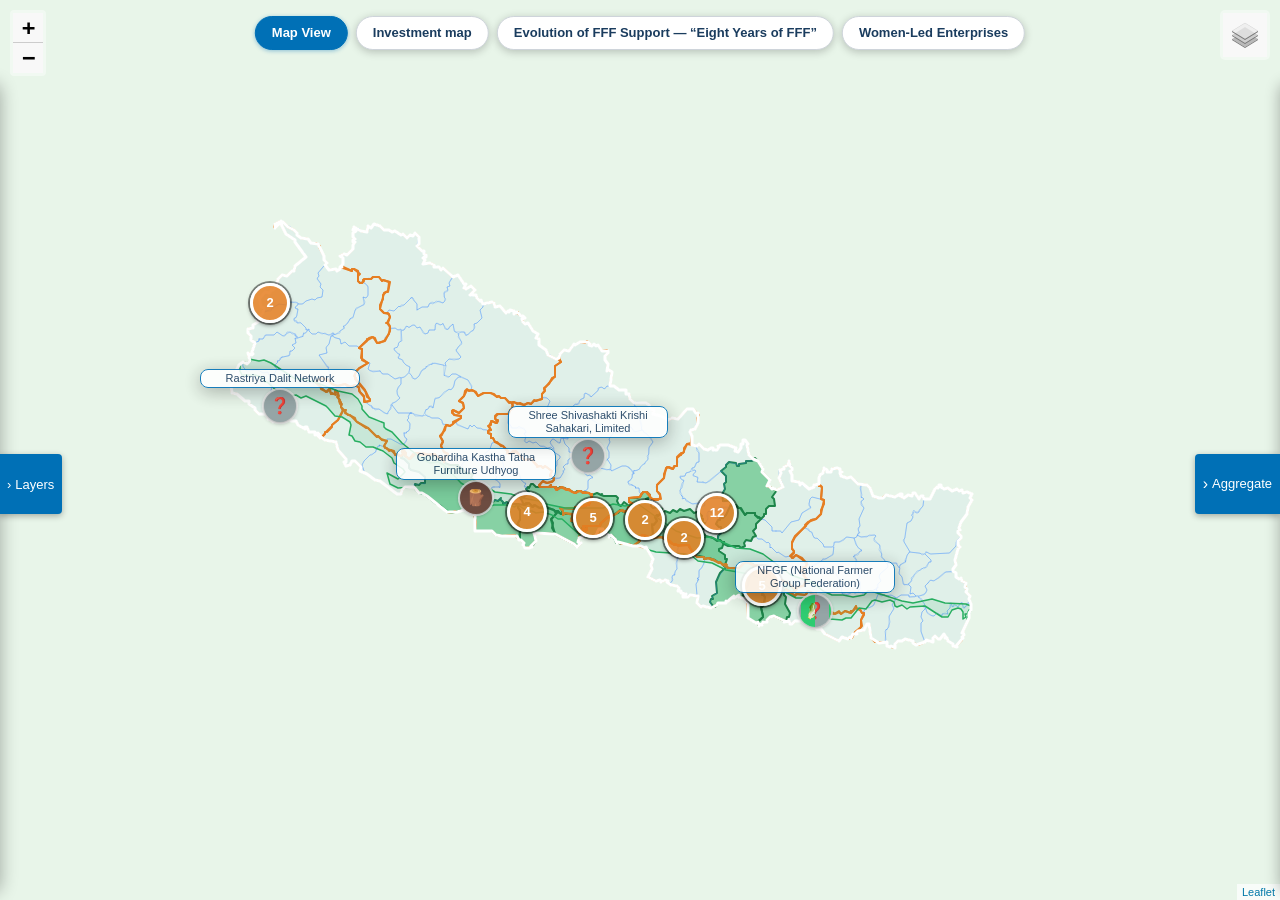
==== index.html @ 5c86fc26 "Sankey: 13px node labels, and the flow names its scoped boundary Node labels were 10px, which is sma" ====
<!doctype html>
<html lang="en">

<head>
    <meta charset="utf-8">
    <meta http-equiv="X-UA-Compatible" content="IE=edge">
    <meta name="viewport" content="initial-scale=1,user-scalable=no,maximum-scale=1,width=device-width">
    <meta name="mobile-web-app-capable" content="yes">
    <meta name="apple-mobile-web-app-capable" content="yes">
    <link rel="stylesheet" href="css/leaflet.css">
    <link rel="stylesheet" href="css/qgis2web.css">
    <link rel="stylesheet" href="css/fontawesome-all.min.css">
    <link rel="stylesheet" href="css/MarkerCluster.css">
    <!-- Custom fonts for this template-->
    <link href="css/all.min.css" rel="stylesheet" type="text/css">

    <!-- Page level plugin CSS-->

    <!-- Custom styles for this template-->
    <link href="css/sb-admin.css" rel="stylesheet">

    <!-- Preconnect to CDN for faster resource loading -->
    <link rel="preconnect" href="https://tile.openstreetmap.org">
    <link rel="preconnect" href="https://server.arcgisonline.com">

    <!-- Critical scripts loaded synchronously -->
    <script src="js/jquery.min.js"></script>
    <script src="js/leaflet.js"></script>
    <script src="js/leaflet.markercluster.js"></script>
    
    <!-- Non-critical scripts deferred for faster initial render -->
    <script defer src="js/bootstrap.bundle.min.js"></script>
        <script defer src="js/leaflet-hash.js"></script>
    <!-- ponytail: dropped 9 plugins nothing references (search/timeline-slider/labelgun+rbush/
         Autolinker/labels.js/pattern/rotatedMarker/qgis2web_expressions + their CSS).
         Re-add from the qgis2web export if a future feature needs one. -->
    <script defer src="js/vendor/chart.umd.js"></script>
    <script defer src="js/vendor/d3.v7.min.js"></script>
    <script defer src="js/vendor/d3-sankey.min.js"></script>
    
    <!-- ponytail: the cdn.polyfill.io script was removed - the domain was sold in 2024 and served a
         malicious payload; Promise is native in every browser this map targets. -->
    <!-- Page styles split out to css/map.css (kept in this position, after the vendored CSS,
         so the cascade order is unchanged). Re-apply after any qgis2web re-export. -->
    <link rel="stylesheet" href="css/map.css">
    <title>FAO Grantees Map</title>
</head>

<body>

    <!-- Top mode switch: Map View vs Evolution of FFF Support -->
    <nav class="map-mode-tabs" id="mapModeTabs" aria-label="Map mode">
        <button class="mm-tab active" data-mode="overview" type="button">Map View</button>
        <button class="mm-tab" data-mode="investment" type="button">Investment map</button>
        <button class="mm-tab" data-mode="evolution" type="button">Evolution of FFF Support — “Eight Years of FFF”</button>
        <button class="mm-tab" data-mode="women" type="button">Women-Led Enterprises</button>
    </nav>

    <!-- Full-screen map -->
    <div id="map"></div>

    <!-- Commodity legend — floating overlay, fitted to contents, moves with panels -->
    <div id="commodityLegend" class="commodity-legend" aria-label="Commodity legend"></div>

    <!-- Evolution timeline overlay (bottom centre) — visible only in evolution mode -->
    <div id="evolutionOverlay" aria-label="Time series range">
        <div class="ts-title">Evolution of FFF Support — “Eight Years of FFF”</div>
        <p class="ts-subtitle">A time-series map showing FFF expansion — drag the two markers to select a range</p>
        <div class="ts-range-wrap" id="tsRangeWrap">
            <div class="ts-track" id="tsTrack">
                <div class="ts-fill" id="tsFill"></div>
                <div class="ts-thumb from" id="tsThumbFrom" role="slider" aria-label="From year" tabindex="0"><span class="ts-tip" id="tsTipFrom">2019–20</span></div>
                <div class="ts-thumb to" id="tsThumbTo" role="slider" aria-label="To year" tabindex="0"><span class="ts-tip" id="tsTipTo">2025–26</span></div>
            </div>
            <div class="ts-ticks" id="tsTicks"></div>
            <div class="ts-range-labels">
                <span>From: <strong id="tsFromLabel">2019–20</strong></span>
                <span>To: <strong class="to" id="tsToLabel">2025–26</strong></span>
            </div>
        </div>
        <div class="ts-controls">
            <button class="ts-btn primary" id="tsPlayBtn" type="button">▶ Play</button>
            <button class="ts-btn" id="tsResetBtn" type="button">Reset</button>
        </div>
    </div>

    <!-- Left Panel (Layers: boundary toggles + the filter pills; the old grantee DataTable is gone) -->
    <div id="leftPanel" class="map-panel left-panel collapsed">
        <button class="panel-toggle-btn" id="leftPanelToggle" onclick="togglePanel('leftPanel')" title="Toggle Layers">
            <span id="leftPanelArrow">›</span> <span class="gf-label">Layers</span>
        </button>
        <div class="panel-content">
            <div class="panel-header">Layers</div>
            <div id="granteeFilterBar" class="grantee-filter"></div>
        </div>
    </div>

    <!-- Right Panel (Details) — now at the BOTTOM; holds #aggregate (info panel) -->
    <div id="bottomPanel" class="map-panel bottom-panel">
        <div id="bottomResize" title="Drag to resize the map / details split"></div>
        <button class="panel-toggle-btn" id="bottomPanelToggle" onclick="togglePanel('bottomPanel')" title="Toggle Details">
            <span id="bottomPanelArrow">⌄</span> <span class="gf-label">Details</span>
        </button>
        <div class="sankey-scope-bar">Showing <span id="sankeyScopeLabel">All Nepal</span></div>
        <div class="panel-content">
            <div class="panel-header">Investment Map</div>
            <div id="aggregate">
                <p class="text-muted mb-0">Click a boundary (country / province / district) to see an overview.</p>
            </div>
            <!-- ponytail: the sankey lives here, not in the right panel - the bottom strip is wide (620px+
                 instead of 310px) and stays visible in evolution mode, where the flow is still meaningful. -->
            <!-- Interactive flow columns: FFF is the fixed root, each dropdown picks the next stage (— = stop).
                 The first three default to the old fixed chain Province -> District -> Palika. -->
            <div id="sankeyCols" class="sankey-cols">
                <span class="sankey-cols-label">Flow columns</span>
                <select class="sankey-col" data-col="1" title="Column 1"><option value="">—</option><option selected>Grant type</option><option>Commodity</option><option>Women-led</option><option>Year</option><option>Province</option><option>District</option><option>Palika</option><option>Organization</option></select>
                <select class="sankey-col" data-col="2" title="Column 2"><option value="">—</option><option selected>Year</option><option>Grant type</option><option>Commodity</option><option>Women-led</option><option>Province</option><option>District</option><option>Palika</option><option>Organization</option></select>
                <select class="sankey-col" data-col="3" title="Column 3"><option value="">—</option><option selected>Commodity</option><option>Grant type</option><option>Women-led</option><option>Year</option><option>Province</option><option>District</option><option>Palika</option><option>Organization</option></select>
                <select class="sankey-col" data-col="4" title="Column 4"><option value="">—</option><option>Grant type</option><option>Commodity</option><option>Women-led</option><option>Year</option><option>Province</option><option>District</option><option>Palika</option><option>Organization</option></select>
                <select class="sankey-col" data-col="5" title="Column 5"><option value="">—</option><option>Grant type</option><option>Commodity</option><option>Women-led</option><option>Year</option><option>Province</option><option>District</option><option>Palika</option><option>Organization</option></select>
                <select class="sankey-col" data-col="6" title="Column 6"><option value="">—</option><option>Grant type</option><option>Commodity</option><option>Women-led</option><option>Year</option><option>Province</option><option>District</option><option>Palika</option><option>Organization</option></select>
            </div>
            <div class="sankey-row">
                <div class="sankey-wrap"><strong>Grant flow by amount (USD)</strong><svg id="chartSankeyAmount"></svg></div>
                <div class="sankey-wrap"><strong>Grant flow by organizations</strong><svg id="chartSankey"></svg></div>
                <!-- The same chains as numbers, beside the diagrams (renderSankeyTable fills the tbody).
                     Fixed ~380px so the pair of charts keeps most of the strip; label cells wrap (the
                     numeric ones must not), which is what keeps all six columns inside the box. -->
                <div class="sankey-table-wrap">
                    <table id="sankeyTable">
                        <thead><tr><th>Flow data</th></tr></thead>
                        <tbody><tr class="empty"><td>Loading…</td></tr></tbody>
                    </table>
                </div>
            </div>
        </div>
    </div>

    <!-- Bottom Panel (Aggregate, Timeline, Table) — now on the RIGHT side -->
    <div id="rightPanel" class="map-panel right-panel collapsed">
        <button class="panel-toggle-btn" id="rightPanelToggle" onclick="togglePanel('rightPanel')" title="Toggle Aggregate">
            <span id="rightPanelArrow">›</span> <span class="gf-label">Aggregate</span>
        </button>
        <div class="panel-content">
            <div id="tab-aggregate">
                <div class="panel-header">Aggregate</div>
                <div id="aggOverview"></div>
                <div><strong>Type of Grant (pie)</strong><canvas id="chartPie"></canvas></div>
                <div><strong>Type of Grant (bar)</strong><canvas id="chartTypeBar"></canvas></div>
                <div><strong>Commodities (bar)</strong><canvas id="chartBar"></canvas></div>
                <div><strong>Investment by enterprise (USD)</strong><canvas id="chartInvestment"></canvas></div>
                <div class="panel-header" style="margin-top: 15px;">Data Table</div>
                <table class="table table-bordered" id="mainTable" width="100%" cellspacing="0"></table>
            </div>
            <div id="tab-evolution">
                <div class="panel-header">Evolution of FFF Support — “Eight Years of FFF”</div>
                <p class="evo-intro">A time-series map showing FFF expansion. Each row counts <strong>first appearance</strong> in that fiscal year (new grantees / new locations / new enterprises). Grant amount books each LoA/DBG contract's USD value (Nepal FY) in the year that contract <strong>started</strong>.</p>
                <table class="evo-table" id="evoTable">
                    <thead>
                        <tr>
                            <th>Year</th>
                            <th>New grantees</th>
                            <th>New locations</th>
                            <th>New enterprises / products</th>
                            <th>Grant amount (USD)</th>
                        </tr>
                    </thead>
                    <tbody></tbody>
                </table>
                <div class="evo-summary" id="evoSummary"></div>
                <div style="margin-top:10px;"><canvas id="evoChart" height="140"></canvas></div>
                <p class="evo-note">New = first time that grantee / district-municipality / clean <code>subcategory</code> appears. Enterprises counted from clean <code>subcategory</code> (distinct), not raw commodity string.</p>
            </div>
        </div>
    </div>

    <!-- Defer myFuncs.js until after DOM is ready since it's used by inline scripts below -->
    <script defer src="js/myFuncs.js"></script>

</body>
<!-- Page logic split out to js/map.js - plain script (NOT defer) so it keeps the exact execution
     order the inline block had, ahead of the deferred vendor libs. Re-apply after any qgis2web re-export. -->
<script src="js/map.js"></script>

</html>
---- css/qgis2web.css ----
#map {
            background-color: #ffffff
        }
        th {
            text-align: left;
            vertical-align: top;
        }
        .info {
            padding: 6px 8px;
            font: 14px/16px Arial, Helvetica, sans-serif;
            background: white;
            background: rgba(255,255,255,0.8);
            box-shadow: 0 0 15px rgba(0,0,0,0.2);
            border-radius: 5px;
        }
        .info h2 {
            margin: 0 0 5px;
            color: #777;
        }
        .leaflet-container {
            background: #fff;
            padding-right: 10px;
        }
        .leaflet-popup-content {
            width:auto !important;
            padding-right:10px;
        }
        .leaflet-tooltip {
            background: none;
            box-shadow: none;
            border: none;
        }
        .leaflet-tooltip-left:before, .leaflet-tooltip-right:before {
            border: 0px;
        }
        }
        .fa, .leaflet-container, a {
            color: #000000 !important;
        }
        .leaflet-control-zoom-in, .leaflet-control-zoom-out,
        .leaflet-control-locate a,
        .leaflet-touch .leaflet-control-geocoder-icon,
        .leaflet-control-search .search-button,
         .leaflet-control-measure {
            background-color: #f8f8f8 !important;
            border-radius: 0px !important;
            color: #000000 !important;
        }
        .leaflet-touch .leaflet-control-layers,
        .leaflet-touch .leaflet-bar,
        .leaflet-control-search,
        .leaflet-control-measure {
            border: 3px solid rgba(255,255,255,.4) !important;
        }
        .leaflet-control-attribution a {
            color: #0078A8 !important;
        }
        .leaflet-control-scale-line {
            border: 2px solid #f8f8f8 !important;
            border-top: none !important;
            color: black !important;
        }
        .leaflet-control-search .search-button,
        .leaflet-container .leaflet-control-search,
        .leaflet-control-measure {
            box-shadow: none !important;
        }
        .leaflet-control-search .search-button {
            width: 30px !important;
            height: 30px !important;
            font-size: 13px !important;
            text-align: center !important;
            line-height: 30px !important;
        }
        .leaflet-control-measure .leaflet-control {
            width: 30px !important;
            height: 30px !important;
        }
        .leaflet-container .leaflet-control-search{
            background: none !important;
        }
        .leaflet-control-search .search-input {
            margin: 0px 0px 0px 0px !important;
            height: 30px !important;
        }
        .leaflet-control-measure {
            background: none!important;
            border-radius: 4px !important;
        }
        .leaflet-control-measure .leaflet-control-measure-interaction {
            background-color: #f8f8f8 !important;
        }
        .leaflet-touch .leaflet-control-measure
        .leaflet-control-measure-toggle,
        .leaflet-touch .leaflet-control-measure
        .leaflet-control-measure-toggle:hover {
            width: 30px !important;
            height: 30px !important;
            border-radius: 0px !important;
            background-color: #f8f8f8 !important;
            color: #000000 !important;
            font-size: 13px;
            line-height: 30px;
            text-align: center;
            text-indent: 0%;
        }
        .leaflet-control-layers-toggle {
            background-color: #f8f8f8 !important;
        }
---- css/MarkerCluster.css ----
.leaflet-cluster-anim .leaflet-marker-icon, .leaflet-cluster-anim .leaflet-marker-shadow {
	-webkit-transition: -webkit-transform 0.3s ease-out, opacity 0.3s ease-in;
	-moz-transition: -moz-transform 0.3s ease-out, opacity 0.3s ease-in;
	-o-transition: -o-transform 0.3s ease-out, opacity 0.3s ease-in;
	transition: transform 0.3s ease-out, opacity 0.3s ease-in;
}

.leaflet-cluster-spider-leg {
	/* stroke-dashoffset (duration and function) should match with leaflet-marker-icon transform in order to track it exactly */
	-webkit-transition: -webkit-stroke-dashoffset 0.3s ease-out, -webkit-stroke-opacity 0.3s ease-in;
	-moz-transition: -moz-stroke-dashoffset 0.3s ease-out, -moz-stroke-opacity 0.3s ease-in;
	-o-transition: -o-stroke-dashoffset 0.3s ease-out, -o-stroke-opacity 0.3s ease-in;
	transition: stroke-dashoffset 0.3s ease-out, stroke-opacity 0.3s ease-in;
}
---- css/map.css ----
/* FAO FFF grantees map - page styles, split out of index.html.
   Re-apply this split after any qgis2web re-export (it rewrites index.html). */
        html, body {
            height: 100%;
            margin: 0;
            padding: 0;
            overflow: hidden;
        }
        /* Two-row page layout: the map takes the top, the bottom panel is its own block below it, with a
           drag bar between (--bottom-h). Nothing overlaps the map any more. */
        body {
            display: flex;
            flex-direction: column;
        }
        
        #map {
            width: 100%;
            height: auto;
            flex: 1 1 auto;
            min-height: 120px;
            position: relative;
            z-index: 1;
            background: #e8f5e9;   /* light green canvas */
        }
        
        /* Page title overlay */
        .page-title-overlay {
            position: fixed;
            top: 10px;
            left: 50%;
            transform: translateX(-50%);
            z-index: 1000;
            background: rgba(255, 255, 255, 0.9);
            padding: 10px 20px;
            border-radius: 8px;
            box-shadow: 0 2px 10px rgba(0,0,0,0.3);
            text-align: center;
        }
        
        /* Collapsible panel base styles */
        .map-panel {
            position: fixed;
            z-index: 1000;
            background: rgba(255, 255, 255, 0.95);
            border-radius: 8px;
            box-shadow: 0 4px 15px rgba(0, 0, 0, 0.3);
            transition: all 0.3s ease;
            max-height: 80vh;
            display: flex;
            flex-direction: column;
        }
        
        .map-panel.collapsed {
            transform: translateX(calc(-100% - 10px));
        }
        
        .map-panel.left-panel.collapsed {
            transform: translateX(calc(-100% - 10px));
        }

        /* Right panel is now at the BOTTOM → slide down off-canvas when collapsed */
        /* The bottom panel is IN FLOW (a sibling of #map), so "collapsed" shrinks it to its header bar
           instead of sliding it off-canvas — that is what makes the map grow back. */
        /* ID-scoped on purpose: #bottomPanel also sets `height: var(--bottom-h)`, and an ID beats a
           two-class selector — the class-only rule silently lost (panel never shrank). */
        #bottomPanel.collapsed {
            transform: none;
            height: 34px;
            min-height: 34px;
        }

        /* Bottom panel is now on the RIGHT → slide right off-canvas when collapsed */
        .map-panel.right-panel.collapsed {
            transform: translateX(calc(100% + 10px));
        }
        
        .panel-toggle-btn {
            position: absolute;
            top: 50%;
            transform: translateY(-50%);
            background: #0070b6;
            color: white;
            border: none;
            border-radius: 4px;
            width: auto;
            min-width: 24px;
            padding: 0 8px;
            height: 60px;
            cursor: pointer;
            z-index: 1001;
            display: flex;
            flex-direction: row;
            gap: 4px;
            align-items: center;
            justify-content: center;
            font-size: 16px;
            box-shadow: 0 2px 6px rgba(0,0,0,0.3);
            transition: background 0.2s;
        }
        
        .panel-toggle-btn:hover {
            background: #005a93;
        }
        
        /* Toggle buttons ride on their panel (children of .map-panel) and
           protrude just past the panel's screen-facing edge, so the panel can
           slide fully off-screen while only the button tab stays visible. */
        /* Left panel toggle: protrudes to the RIGHT of the left panel */
        /* Centred on the panel, which spans 80px -> the bottom panel's top edge: the tab stays in the MIDDLE
           of the map view at every split, and still moves when the strip is dragged (the panel's height is
           what changes). Flush on the panel edge (no gap) - user rule. */
        .left-panel .panel-toggle-btn {
            position: absolute;
            left: 100%;
            top: 50%;
            right: auto;
            bottom: auto;
            transform: translateY(-50%);
            border-radius: 0 4px 4px 0;
        }
        /* Right panel is now at the BOTTOM → toggle protrudes ABOVE the panel */
        .bottom-panel .panel-toggle-btn {
            position: absolute;
            top: -30px;
            left: 50%;
            right: auto;
            bottom: auto;
            transform: translateX(-50%);
            width: auto;
            min-width: 60px;
            height: 28px;
            padding: 0 10px;
            border-radius: 4px 4px 0 0;
        }
        /* Bottom panel is now on the RIGHT → toggle protrudes to the LEFT of the panel */
        .right-panel .panel-toggle-btn {
            position: absolute;
            right: 100%;
            top: 50%;
            left: auto;
            bottom: auto;
            transform: translateY(-50%);
            border-radius: 4px 0 0 4px;
        }
        .gf-label {
            font-size: 13px;
            font-weight: normal;
            white-space: nowrap;
        }
        
        .panel-content {
            padding: 15px;
            overflow-y: auto;
            flex: 1 1 auto;
            min-height: 0;              /* let the box shrink, so a child can be bounded by it */
            display: flex;
            flex-direction: column;     /* the sankey row then gets a definite height to fit into */
        }

        /* The sankeys live side by side in the wide bottom strip; each scroller keeps one usable in a
           narrow window instead of squashing it (see renderSankeyInto, which sizes itself to this box). */
        /* The SVG fills this box; the browser fits it on every resize (no JS measurement - a measured height is
                   one render stale and made the chart chase its own size). */
                .sankey-wrap { overflow: visible; flex: 1 1 0; min-width: 0; display: flex; flex-direction: column; }
                .sankey-wrap > svg { flex: 0 0 auto; display: block; }
        /* Interactive flow columns above the pair of charts (native <select>s - no widget lib) */
        .sankey-cols {
            display: flex;
            align-items: center;
            flex-wrap: wrap;
            gap: 6px;
            padding: 4px 2px 6px;
            font: 11px/13px Arial, Helvetica, sans-serif;
            color: #1a3c5e;
        }
        .sankey-cols-label { font-weight: 600; margin-right: 2px; }
        .sankey-cols select {
            font: 11px/13px Arial, Helvetica, sans-serif;
            color: #1a3c5e;
            background: #f3f8fc;
            border: 1px solid #ced4da;
            border-radius: 4px;
            padding: 2px 4px;
        }
        .sankey-cols select:focus { outline: 1px solid #0070b6; }
        .sankey-row { display: flex; gap: 14px; align-items: flex-start; min-height: 0; flex: 0 0 auto; }
        /* The sankey data beside the charts: a third flex column, so a narrow window scrolls it instead of
           squashing the diagrams. Numeric cells are exact (no k/M rounding) and right-aligned. */
        /* Own scrollbox with a sticky header + total row, so 20+ chains do not stretch the row past the
           charts (the panel scrolls too - the table just stops being the thing that makes it tall). */
        .sankey-table-wrap { flex: 0 0 420px; min-width: 420px; max-height: 60vh; overflow: auto; font: 11px/15px Arial, Helvetica, sans-serif; }
        #sankeyTable { border-collapse: collapse; width: 100%; color: #1a3c5e; }
        /* label cells wrap (a palika name is long); the numeric cells stay on one line and right-aligned */
        #sankeyTable th, #sankeyTable td { border-bottom: 1px solid #e6eef5; padding: 2px 6px; text-align: left; }
        #sankeyTable thead th { white-space: nowrap; }   /* "Grant type" must not break mid-word */
        #sankeyTable td { white-space: normal; overflow-wrap: anywhere; }   /* long palika names may break */
        #sankeyTable thead th { color: #0070b6; font-weight: 600; border-bottom: 1px solid #ced4da; }
        #sankeyTable .num { text-align: right; font-variant-numeric: tabular-nums; white-space: nowrap; }
        #sankeyTable tr.total td { font-weight: 600; border-top: 1px solid #ced4da; }
        #sankeyTable tr.empty td { color: #6c757d; }
        .sankey-scope-bar { flex: 0 0 auto; padding: 6px 15px; font: 12px/14px Arial, Helvetica, sans-serif; color: #1a3c5e; background: #f3f8fc; border-bottom: 1px solid #ced4da; white-space: nowrap; overflow: hidden; text-overflow: ellipsis; }
        #sankeyScopeLabel { font-weight: 700; color: #0070b6; }
        #chartSankey { display: block; }
        
        .panel-header {
            font-size: 16px;
            font-weight: bold;
            color: #0070b6;
            margin-bottom: 10px;
            padding-bottom: 8px;
            border-bottom: 1px solid #ced4da;
        }
        
        /* Left panel (Grantees list) */
        #leftPanel {
            top: 80px;
            left: 10px;
            width: 280px;
            bottom: 100px;
            height: auto;
            max-height: calc(100vh - 180px);
        }
        
        /* Details panel — now at the BOTTOM (#bottomPanel holds #aggregate) */
        #bottomPanel {
            position: static;                 /* in flow: the map shrinks when it grows */
            flex: 0 0 auto;
            width: 100%;
            height: var(--bottom-h, 50vh);    /* user request: half the page, drag-adjustable */
            max-height: none;
            border-radius: 0;
            box-shadow: 0 -2px 10px rgba(0, 0, 0, 0.25);
        }
        /* Drag bar between the map and the bottom panel — writes --bottom-h (see the JS wiring) */
        #bottomResize {
            flex: 0 0 auto;
            height: 6px;
            cursor: row-resize;
            background: #0070b6;
            touch-action: none;
        }
        #bottomResize:hover { background: #1a3c5e; }
        body.resizing, body.resizing * { cursor: row-resize !important; user-select: none; }
        /* The bottom panel IS the Investment Map: it exists only in that mode (user rule) and the map
           takes the whole height everywhere else. `display: flex` = .map-panel's own layout. */
        body:not(.map-mode-investment) #bottomPanel { display: none !important; }
        body.map-mode-investment #bottomPanel { display: flex; }
        /* …and with no strip reserved, the overlay panels use the full height outside that mode */
        body:not(.map-mode-investment) #leftPanel,
        body:not(.map-mode-investment) #rightPanel { bottom: 12px; }
        /* Legend hidden (user request) — one line to bring back: `display: block`. */
        #commodityLegend { display: none; }
        /* Side panels stop above the (now in-flow, resizable) bottom panel */
        #leftPanel, #rightPanel {
            bottom: calc(var(--bottom-h, 50vh) + 12px);
            max-height: none;
        }
        
        /* Aggregate (right) panel — now on the RIGHT side (#rightPanel holds charts + legend).
           No `bottom` here: the shared rule above pins it to `calc(var(--bottom-h) + 12px)` so it (and its
           toggle tab) tracks the draggable strip like the Layers panel. A hard-coded bottom broke that. */
        #rightPanel {
            top: 80px;
            right: 10px;
            width: 340px;
        }
        
        .info {
            padding: 6px 8px;
            font: 14px/16px Arial, Helvetica, sans-serif;
            background: white;
            background: rgba(255, 255, 255, 0.8);
            box-shadow: 0 0 15px rgba(0, 0, 0, 0.2);
            border-radius: 5px;
            pointer-events: none;
        }
        /* Hover popup that mirrors #aggregate content on point/cluster hover */
        .info-hover-popup {
            position: fixed;
            z-index: 1200;
            max-width: 300px;
            max-height: 60vh;
            overflow: auto;
            background: rgba(255, 255, 255, 0.97);
            border: 1px solid #0070b6;
            box-shadow: 0 4px 18px rgba(0, 0, 0, 0.32);
            border-radius: 8px;
            pointer-events: auto;
            font: 11px/13px Arial, Helvetica, sans-serif;
            color: #1a3c5e;
            padding: 6px 10px;
        }
        .info-hover-popup table { font: 11px/13px Arial, Helvetica, sans-serif; color: #1a3c5e; margin: 0; }
        .info-hover-popup .org-details { margin: 0 0 6px 0; }
        .info-hover-popup .org-details > summary { cursor: pointer; font: bold 12px/13px Arial, Helvetica, sans-serif; color: #0070b6; padding: 4px 0; border-bottom: 1px solid #ced4da; margin-bottom: 6px; }
        .info-hover-popup p.text-muted { color: #0070b6 !important; font-weight: 700 !important; font-size: 12px !important; padding: 4px 0; border-bottom: 1px solid #ced4da; margin: 0 0 6px; }
        /* Popup tables are single-column: label on its own line, value gets the full width */
        .info-hover-popup table tr { display: block; }
        .info-hover-popup table th, .info-hover-popup table td { display: block; width: auto; text-align: left; padding: 0 6px; }
        .info-hover-popup table th { color: #0070b6; font-weight: 600; padding-top: 3px; border-top: 1px solid #e9eff5; }
        .info-hover-popup table tr:first-child th { border-top: 0; }
        .info-hover-popup table td { border-top: 0; padding-bottom: 3px; }
        /* mirrored #aggregate markup brings bootstrap grid gutters that overflow the popup box */
        .info-hover-popup .row { margin-left: 0; margin-right: 0; }
        .info-hover-popup [class^="col-"] { padding-left: 0; padding-right: 0; }
        .info-hover-popup .org-card { background: transparent; box-shadow: none; border-radius: 8px; }
        .info-hover-popup .panel-header,
        .info-hover-popup .gf-label { display: none; }
        .org-pin-wrap {
            background: transparent;
            border: none;
        }
        /* FFF icon used for individual (unclustered) grantee points */
        .org-pin-img {
            width: 32px;
            height: 28px;
            object-fit: contain;
            display: block;
            filter: drop-shadow(0 1px 2px rgba(0,0,0,0.6));
            cursor: pointer;
        }
        .org-pin-img:hover {
            filter: drop-shadow(0 0 0 2px #0070b6) drop-shadow(0 1px 2px rgba(0,0,0,0.6));
        }
        /* Permanent name tooltip on the map */
        .org-tip-name {
            background: rgba(255, 255, 255, 0.97);
            border: 1px solid #0070b6;
            border-radius: 8px;
            color: #1a3c5e;
            font: 11px/13px Arial, Helvetica, sans-serif;
            padding: 2px 6px;
            white-space: normal;
            width: 160px;
            max-width: 160px;
            text-align: center;
            box-shadow: 0 4px 18px rgba(0, 0, 0, 0.32);
        }
        .leaflet-tooltip.org-tip-name::before { display: none; }

        /* ---- Commodity pins (literal crop drawings) ---- */
        .commodity-pin {
            width: 32px;
            height: 32px;
            border-radius: 50%;
            display: flex;
            align-items: center;
            justify-content: center;
            border: 2px solid;
            box-shadow: 0 1px 4px rgba(0,0,0,0.45), 0 0 0 2px rgba(255,255,255,0.85);
            cursor: pointer;
        }
        .commodity-emoji { font-size: 16px; line-height: 1; }
        /* Two-commodity pin: one circle split in half, each icon clipped to its half */
        .commodity-pin.split { position: relative; overflow: hidden; }
        .commodity-pin.split .commodity-emoji { position: absolute; inset: 0; display: flex; align-items: center; justify-content: center; }
        .commodity-pin.split .half-left { clip-path: inset(0 50% 0 0); }
        .commodity-pin.split .half-right { clip-path: inset(0 0 0 50%); }
        .commodity-stack { display: flex; gap: 2px; align-items: center; }
        .mini-pin {
            width: 22px;
            height: 22px;
            border-radius: 50%;
            display: inline-flex;
            align-items: center;
            justify-content: center;
            border: 2px solid;
            box-shadow: 0 1px 3px rgba(0,0,0,0.4);
            font-size: 11px;
            line-height: 1;
        }
        /* ---- Commodity legend — floating overlay, fitted to contents, moves with both panels ---- */
        .commodity-legend {
            position: fixed;
            bottom: 360px;
            left: 300px;
            right: auto;
            width: 190px;
            max-height: 38vh;
            z-index: 1001;
            background: rgba(255,255,255,0.97);
            border: 1px solid #0070b6;
            border-radius: 8px;
            box-shadow: 0 4px 18px rgba(0,0,0,0.32);
            padding: 6px 10px;
            display: flex;
            flex-direction: column;
            gap: 3px;
            overflow-y: auto;
            font: 11px/13px Arial, Helvetica, sans-serif;
            color: #1a3c5e;
            height: auto;
            transition: bottom 0.3s ease, left 0.3s ease;
        }
        .commodity-legend.collapsed .legend-content { display: none; }
        .commodity-legend.collapsed { height: auto; }
        .commodity-legend-item {
            display: inline-flex;
            align-items: center;
            gap: 4px;
            background: #f3f8fc;
            border: 1px solid #ced4da;
            border-radius: 999px;
            padding: 2px 6px;
            white-space: nowrap;
            cursor: pointer;
            user-select: none;
            transition: background 0.18s, color 0.18s, border-color 0.18s, opacity 0.18s;
            font-size: 10px;
        }
        .commodity-legend-item.checked {
            background: #0070b6;
            color: #ffffff;
            border-color: #0070b6;
        }
        .commodity-legend-item:not(.checked) { opacity: 0.6; }
        .commodity-legend-item .gf-box { display: inline-flex; align-items: center; justify-content: center; width: 12px; height: 12px; border: 1px solid currentColor; border-radius: 2px; font-size: 10px; line-height: 1; }
        .commodity-legend-item:not(.checked) .gf-box { opacity: 0.3; }
        .commodity-legend-item .mini-pin { width: 18px; height: 18px; font-size: 10px; }
        .commodity-legend-title { font-weight: bold; color: #0070b6; margin-right: 4px; white-space: nowrap; }
        .legend-header {
            display: flex;
            align-items: center;
            justify-content: space-between;
            font-weight: bold;
            color: #0070b6;
            font-size: 12px;
            padding: 4px 0;
            cursor: pointer;
            user-select: none;
            border-bottom: 1px solid #ced4da;
            margin-bottom: 6px;
        }
        .legend-section { display: flex; flex-direction: column; gap: 4px; }
        .legend-section-header {
            display: flex;
            align-items: center;
            justify-content: space-between;
            font-weight: 600;
            color: #1a3c5e;
            font-size: 11px;
            cursor: pointer;
            user-select: none;
            padding: 2px 0;
        }
        .legend-section-content {
            display: flex;
            flex-direction: column;
            gap: 3px;
        }
        .legend-section.collapsed .legend-section-content { display: none; }
        .legend-section.collapsed .legend-section-header span:last-child { transform: rotate(-90deg); }

        /* ---- Cluster markers (orange, distinct from blue points) ---- */
        .grantee-cluster {
            background: rgba(230, 126, 34, 0.85);
            border: 3px solid #ffffff;
            border-radius: 50%;
            color: #ffffff;
            font: bold 13px/24px Arial, Helvetica, sans-serif;
            text-align: center;
            display: flex;
            align-items: center;
            justify-content: center;
            box-shadow: 0 0 0 2px rgba(0,0,0,0.45), 0 2px 4px rgba(0,0,0,0.5);
        }
        /* ---- Filters now live INSIDE the left "Layers" panel: no floating wrapper, no card chrome of
                their own (the panel is the card) and no collapsed state (the panel's toggle does that). ---- */
        .grantee-filter {
            position: relative;
            display: flex;
            flex-direction: column;
            align-items: stretch;
            gap: 10px;
        }
        .grantee-filter .gf-title {
            font: bold 14px/18px Arial, Helvetica, sans-serif;
            color: #1a3c5e;
            white-space: nowrap;
        }
        .gf-group {
            display: flex;
            align-items: center;
            gap: 10px;
            flex-wrap: wrap;
            width: 100%;
        }
        /* Visual separator between filter groups — now horizontal between stacked rows */
        .gf-group-sep {
            border-top: 2px solid #ced4da;
            margin-top: 2px;
            padding-top: 10px;
            border-left: none;
            margin-left: 0;
            padding-left: 0;
        }
        /* ---- Commodities filter (div format, same as legend) ---- */
        .gf-commodities-list {
            display: flex;
            flex-wrap: wrap;
            gap: 6px;
            width: 100%;
            margin-top: 4px;
        }
        .gf-dd-btn {
            border: 1px solid #0070b6;
            background: #f3f8fc;
            color: #0070b6;
            border-radius: 4px;
            padding: 2px 10px;
            font: 12px/16px Arial, Helvetica, sans-serif;
            cursor: pointer;
            transition: background 0.2s, color 0.2s;
        }
        .gf-dd-btn:hover {
            background: #0070b6;
            color: #ffffff;
        }
        /* Each value: rectangular box with curved (pill) sides + check mark */
        .grantee-filter label.gf-value {
            display: inline-flex;
            align-items: center;
            gap: 8px;
            margin: 0;
            padding: 5px 14px;
            border: 1px solid #0070b6;
            border-radius: 999px;            /* curved sides (pill) */
            background: #f3f8fc;
            font: 13px/16px Arial, Helvetica, sans-serif;
            color: #1a3c5e;
            cursor: pointer;
            user-select: none;
        }
        .grantee-filter label.gf-value input {
            display: none;                     /* hide native checkbox */
        }
        .grantee-filter label.gf-value .gf-box {
            width: 16px;
            height: 16px;
            border-radius: 4px;
            border: 1px solid #0070b6;
            background: #ffffff;
            display: inline-flex;
            align-items: center;
            justify-content: center;
            color: #fff;
            font-size: 12px;
            line-height: 1;
        }
        .grantee-filter label.gf-value.checked {
            background: #0070b6;
            color: #ffffff;
        }
        .grantee-filter label.gf-value.checked .gf-box {
            background: #ffffff;
            border-color: #ffffff;
            color: #0070b6;                     /* the check mark */
        }
        /* Right-panel list of organizations shown when hovering a cluster uses the shared .table style */
        /* Each individual organization is wrapped in a bordered card so multiple orgs are clearly separated */
        .org-card {
            border: 1px solid #ced4da;
            border-radius: 6px;
            padding: 8px 10px;
            margin-bottom: 10px;
            background: #fff;
        }
        .org-card:last-child { margin-bottom: 0; }
        .org-card .table { margin-bottom: 0; }
        /* ---- Close (x) button for the right-column cards ---- */
        .card { position: relative; }
        .panel-close {
            position: absolute;
            top: 6px;
            right: 8px;
            cursor: pointer;
            color: #0070b6;
            font-weight: bold;
            font-size: 18px;
            line-height: 1;
            border: none;
            background: transparent;
            padding: 2px 6px;
            z-index: 5;
        }
        .panel-close:hover { color: #005a93; }

        /* ---- Top mode switch: Overview vs Evolution ---- */
        .map-mode-tabs {
            position: fixed;
            top: 12px;
            left: 50%;
            transform: translateX(-50%);
            z-index: 1002;
            background: transparent;
            border: none;
            border-radius: 0;
            padding: 4px;
            display: flex;
            gap: 8px;
            box-shadow: none;
        }
        .mm-tab {
            border: 1px solid #ced4da;
            background: #ffffff;
            color: #1a3c5e;
            font: 13px/18px Arial, Helvetica, sans-serif;
            font-weight: 600;
            padding: 7px 16px;
            border-radius: 999px;
            cursor: pointer;
            white-space: nowrap;
            transition: background 0.18s, color 0.18s, border-color 0.18s;
            box-shadow: 0 2px 8px rgba(0,0,0,0.22);
        }
        .mm-tab:hover { background: #e3eef6; }
        .mm-tab.active {
            background: #0070b6;
            color: #ffffff;
            border-color: #0070b6;
            box-shadow: 0 1px 4px rgba(0,112,182,0.4);
        }
        /* hide evolution-specific UI by default */
        body:not(.map-mode-evolution) #evolutionOverlay { display: none !important; }
        body:not(.map-mode-evolution) #tab-evolution { display: none !important; }
        body.map-mode-evolution #tab-aggregate { display: none !important; }

        /* ---- Evolution timeline overlay (bottom centre of map) ---- */
        #evolutionOverlay {
            position: fixed;
            left: 50%;
            bottom: 18px;
            transform: translateX(-50%);
            z-index: 1000;
            background: rgba(255,255,255,0.97);
            border: 1px solid #0070b6;
            border-radius: 10px;
            box-shadow: 0 4px 18px rgba(0,0,0,0.32);
            padding: 12px 16px 10px;
            width: min(720px, calc(100vw - 24px));
            max-width: 720px;
        }
        #evolutionOverlay .ts-title {
            font: bold 13px/16px Arial, Helvetica, sans-serif;
            color: #0070b6;
            text-align: center;
            margin: 0 0 8px;
        }
        #evolutionOverlay .ts-subtitle {
            font: 11px/14px Arial, Helvetica, sans-serif;
            color: #5a6d80;
            text-align: center;
            margin: 0 0 10px;
        }
        .ts-range-wrap {
            position: relative;
            padding: 14px 10px 8px;
        }
        .ts-track {
            position: relative;
            height: 6px;
            background: #e9ecef;
            border-radius: 999px;
        }
        .ts-fill {
            position: absolute;
            top: 0; bottom: 0;
            background: #0070b6;
            border-radius: 999px;
            pointer-events: none;
        }
        .ts-thumb {
            position: absolute;
            top: 50%;
            width: 18px; height: 18px;
            border-radius: 50%;
            border: 2px solid #ffffff;
            box-shadow: 0 1px 4px rgba(0,0,0,0.45);
            transform: translate(-50%, -50%);
            cursor: pointer;
            touch-action: none;
            display: flex; align-items: center; justify-content: center;
        }
        .ts-thumb.from { background: #0070b6; z-index: 3; }
        .ts-thumb.to   { background: #e67e22; z-index: 3; }
        .ts-thumb .ts-tip {
            position: absolute;
            bottom: calc(100% + 7px);
            left: 50%;
            transform: translateX(-50%);
            background: #1a3c5e;
            color: #ffffff;
            font: 11px/14px Arial, Helvetica, sans-serif;
            padding: 2px 6px;
            border-radius: 4px;
            white-space: nowrap;
            pointer-events: none;
        }
        .ts-thumb .ts-tip::after {
            content: "";
            position: absolute;
            top: 100%; left: 50%;
            transform: translateX(-50%);
            border: 5px solid transparent;
            border-top-color: #1a3c5e;
        }
        .ts-ticks {
            display: flex;
            justify-content: space-between;
            margin: 8px 2px 0;
            font: 11px/14px Arial, Helvetica, sans-serif;
            color: #5a6d80;
        }
        .ts-ticks span.active { color: #0070b6; font-weight: bold; }
        .ts-range-labels {
            display: flex;
            justify-content: space-between;
            align-items: center;
            margin-top: 6px;
            font: 12px/14px Arial, Helvetica, sans-serif;
            color: #1a3c5e;
        }
        .ts-range-labels strong { color: #0070b6; }
        .ts-range-labels strong.to { color: #e67e22; }
        .ts-controls {
            display: flex;
            gap: 8px;
            justify-content: center;
            margin-top: 10px;
        }
        .ts-btn {
            border: 1px solid #0070b6;
            background: #ffffff;
            color: #0070b6;
            border-radius: 999px;
            padding: 4px 14px;
            font: 12px/16px Arial, Helvetica, sans-serif;
            font-weight: 600;
            cursor: pointer;
        }
        .ts-btn.primary { background: #0070b6; color: #ffffff; }
        .ts-btn:hover { background: #e3eef6; }
        .ts-btn.primary:hover { background: #005a93; }

        /* ---- Evolution table inside rightPanel ---- */
        #tab-evolution .evo-intro {
            font: 12px/16px Arial, Helvetica, sans-serif;
            color: #5a6d80;
            margin: 0 0 10px;
        }
        .evo-table {
            width: 100%;
            border-collapse: collapse;
            table-layout: fixed;          /* 5 columns must fit the 340px panel — no nowrap overflow */
            font: 11px/13px Arial, Helvetica, sans-serif;
        }
        /* explicit widths so "Grant amount (USD)" is never pushed off the panel edge */
        .evo-table th:nth-child(1), .evo-table td:nth-child(1) { width: 17%; }
        .evo-table th:nth-child(2), .evo-table td:nth-child(2) { width: 14%; }
        .evo-table th:nth-child(3), .evo-table td:nth-child(3) { width: 14%; }
        .evo-table th:nth-child(4), .evo-table td:nth-child(4) { width: 27%; }
        .evo-table th:nth-child(5), .evo-table td:nth-child(5) { width: 28%; }
        .evo-table th {
            text-align: left;
            background: #f3f8fc;
            color: #1a3c5e;
            border: 1px solid #ced4da;
            padding: 4px 4px;
            font-size: 10px;
            line-height: 1.2;
            white-space: normal;          /* headers wrap instead of widening the table */
        }
        .evo-table td {
            border: 1px solid #ced4da;
            padding: 4px 4px;
            color: #1a3c5e;
            background: #ffffff;
        }
        .evo-table tr.dimmed td { opacity: 0.42; }
        .evo-table tr.in-range td { background: #eaf4fb; }
        .evo-table td.num { text-align: right; white-space: nowrap; }
        .evo-summary {
            margin-top: 10px;
            padding: 8px 10px;
            background: #f3f8fc;
            border: 1px solid #ced4da;
            border-radius: 6px;
            font: 12px/16px Arial, Helvetica, sans-serif;
            color: #1a3c5e;
        }
        .evo-summary strong { color: #0070b6; }
        .evo-note {
            margin-top: 8px;
            font: 11px/14px Arial, Helvetica, sans-serif;
            color: #5a6d80;
            font-style: italic;
        }

        /* #leftPanel (the Layers panel) — SAME tokens as .commodity-legend, so the two reading surfaces
           match: card rgba(255,255,255,0.97) + 1px #0070b6 + radius 8 + shadow 0 4px 18px rgba(0,0,0,0.32);
           body 13px/15px #1a3c5e; header bold 14px #0070b6 over a 1px #ced4da underline; section titles
           600 13px #1a3c5e; pills 12px on #f3f8fc/1px #ced4da, 999px radius, .6 opacity while unchecked,
           13x13 box (legend: .commodity-legend-item / .legend-header / .legend-section-header).
           Sizes run one step above the legend's (11/12/10) — the user asked for bigger text in this panel. */
        #leftPanel, #leftPanel * { font-family: Arial, Helvetica, sans-serif; }
        #leftPanel {
            background: rgba(255, 255, 255, 0.97);
            border: 1px solid #0070b6;
            box-shadow: 0 4px 18px rgba(0, 0, 0, 0.32);
            font-size: 13px;
            line-height: 15px;
            color: #1a3c5e;
        }
        #leftPanel .panel-content { flex: 1 1 auto; min-height: 0; padding: 6px 10px; }
        #leftPanel .panel-header {
            font-size: 14px; line-height: 16px; font-weight: bold; color: #0070b6;
            border-bottom: 1px solid #ced4da; padding: 4px 0; margin-bottom: 6px;
        }
        #leftPanel label, #leftPanel input, #leftPanel select, #leftPanel button, #leftPanel .btn { font-size: 13px; line-height: 15px; color: #1a3c5e; }
        #leftPanel .gf-title { font-size: 13px; line-height: 15px; font-weight: 600; color: #1a3c5e; padding: 2px 0; }
        #leftPanel .gf-group-sep { border-top-width: 1px; border-top-color: #ced4da; padding-top: 6px; }
        /* one entry per line (user request) — pills stretch to the panel width instead of wrapping side by side */
        #leftPanel .gf-group, #leftPanel .gf-commodities-list { flex-direction: column; align-items: stretch; gap: 4px; }
        #leftPanel table th, #leftPanel table td { padding: 3px 5px; }
        #leftPanel table th { font-weight: 600; }
        /* filter pills = .commodity-legend-item (same size, palette and dim-when-off behaviour) */
        #leftPanel .grantee-filter label.gf-value {
            gap: 5px; padding: 3px 8px; font-size: 12px; line-height: 14px;
            background: #f3f8fc; border: 1px solid #ced4da;
        }
        #leftPanel .grantee-filter label.gf-value:not(.checked) { opacity: 0.6; }
        /* checked = the legend item's "on" state (blue chip, white text/border) — must be restated here or
           this ID-scoped base above outranks the shared .gf-value.checked rule */
        #leftPanel .grantee-filter label.gf-value.checked { background: #0070b6; border-color: #0070b6; color: #ffffff; }
        #leftPanel .grantee-filter label.gf-value .gf-box {
            width: 13px; height: 13px; border-radius: 2px; border: 1px solid currentColor;
            background: transparent; color: inherit; font-size: 11px; flex: 0 0 auto;
        }
        #leftPanel .grantee-filter label.gf-value:not(.checked) .gf-box { opacity: 0.3; }
        #leftPanel .gf-dd-btn { font-size: 12px; line-height: 14px; background: #f3f8fc; border: 1px solid #ced4da; color: #1a3c5e; }
        #leftPanel .gf-dd-btn:hover { background: #e3eef6; }
        /* the collapse tab is white-on-blue — keep it white, the panel font rule would darken it */
        #leftPanel .panel-toggle-btn, #leftPanel .panel-toggle-btn * { color: #ffffff; }
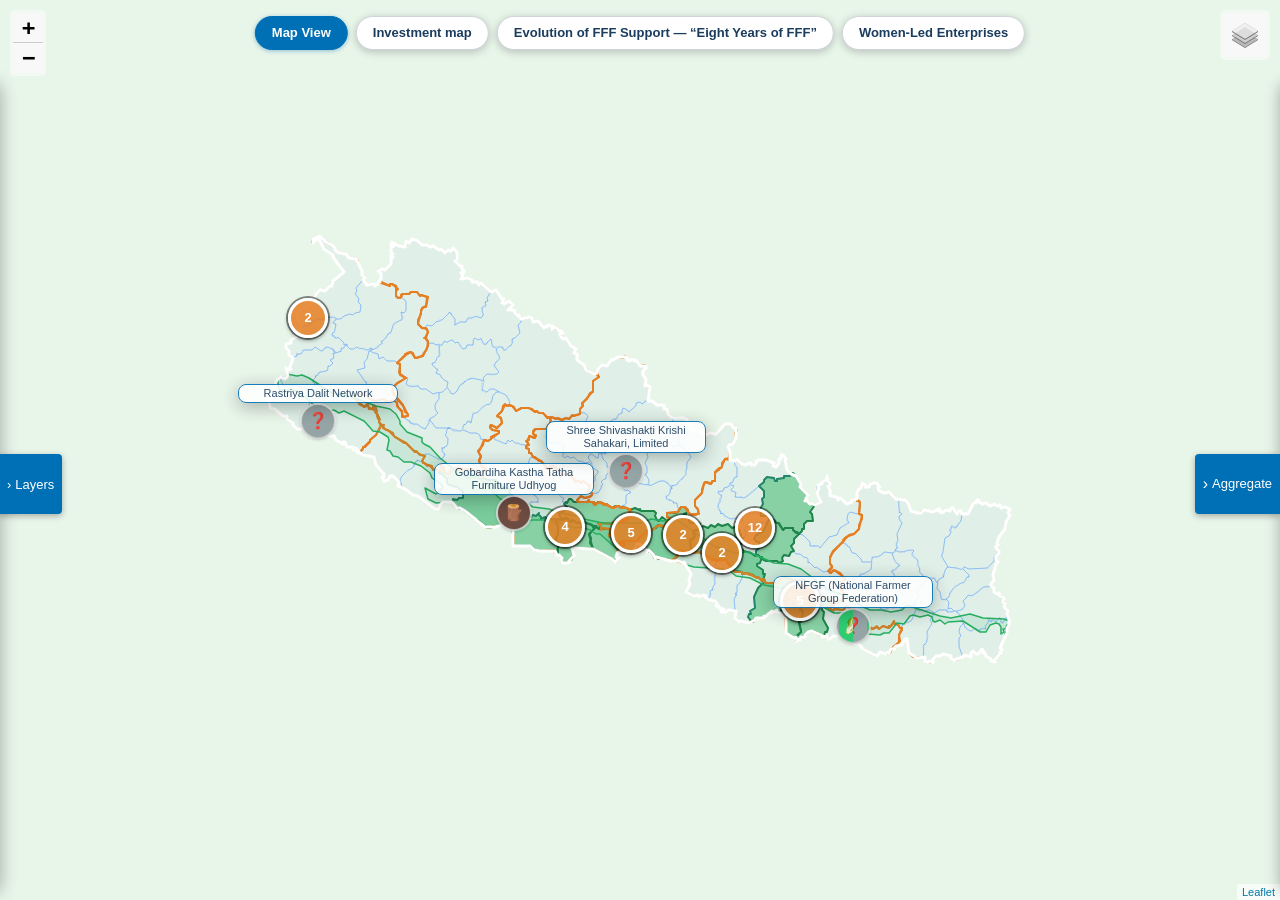
==== commit 0cc70407: "added restoration area to sankey" ====
--- a/index.html
+++ b/index.html
@@ -113,12 +113,12 @@
                  The first three default to the old fixed chain Province -> District -> Palika. -->
             <div id="sankeyCols" class="sankey-cols">
                 <span class="sankey-cols-label">Flow columns</span>
-                <select class="sankey-col" data-col="1" title="Column 1"><option value="">—</option><option selected>Grant type</option><option>Commodity</option><option>Women-led</option><option>Year</option><option>Province</option><option>District</option><option>Palika</option><option>Organization</option></select>
-                <select class="sankey-col" data-col="2" title="Column 2"><option value="">—</option><option selected>Year</option><option>Grant type</option><option>Commodity</option><option>Women-led</option><option>Province</option><option>District</option><option>Palika</option><option>Organization</option></select>
-                <select class="sankey-col" data-col="3" title="Column 3"><option value="">—</option><option selected>Commodity</option><option>Grant type</option><option>Women-led</option><option>Year</option><option>Province</option><option>District</option><option>Palika</option><option>Organization</option></select>
-                <select class="sankey-col" data-col="4" title="Column 4"><option value="">—</option><option>Grant type</option><option>Commodity</option><option>Women-led</option><option>Year</option><option>Province</option><option>District</option><option>Palika</option><option>Organization</option></select>
-                <select class="sankey-col" data-col="5" title="Column 5"><option value="">—</option><option>Grant type</option><option>Commodity</option><option>Women-led</option><option>Year</option><option>Province</option><option>District</option><option>Palika</option><option>Organization</option></select>
-                <select class="sankey-col" data-col="6" title="Column 6"><option value="">—</option><option>Grant type</option><option>Commodity</option><option>Women-led</option><option>Year</option><option>Province</option><option>District</option><option>Palika</option><option>Organization</option></select>
+                <select class="sankey-col" data-col="1" title="Column 1"><option value="">—</option><option selected>Grant type</option><option>Commodity</option><option>Restoration area</option><option>Women-led</option><option>Year</option><option>Province</option><option>District</option><option>Palika</option><option>Organization</option></select>
+                <select class="sankey-col" data-col="2" title="Column 2"><option value="">—</option><option selected>Year</option><option>Grant type</option><option>Commodity</option><option>Restoration area</option><option>Women-led</option><option>Province</option><option>District</option><option>Palika</option><option>Organization</option></select>
+                <select class="sankey-col" data-col="3" title="Column 3"><option value="">—</option><option selected>Commodity</option><option>Grant type</option><option>Restoration area</option><option>Women-led</option><option>Year</option><option>Province</option><option>District</option><option>Palika</option><option>Organization</option></select>
+                <select class="sankey-col" data-col="4" title="Column 4"><option value="">—</option><option>Grant type</option><option>Commodity</option><option>Restoration area</option><option>Women-led</option><option>Year</option><option>Province</option><option>District</option><option>Palika</option><option>Organization</option></select>
+                <select class="sankey-col" data-col="5" title="Column 5"><option value="">—</option><option>Grant type</option><option>Commodity</option><option>Restoration area</option><option>Women-led</option><option>Year</option><option>Province</option><option>District</option><option>Palika</option><option>Organization</option></select>
+                <select class="sankey-col" data-col="6" title="Column 6"><option value="">—</option><option>Grant type</option><option>Commodity</option><option>Restoration area</option><option>Women-led</option><option>Year</option><option>Province</option><option>District</option><option>Palika</option><option>Organization</option></select>
             </div>
             <div class="sankey-row">
                 <div class="sankey-wrap"><strong>Grant flow by amount (USD)</strong><svg id="chartSankeyAmount"></svg></div>
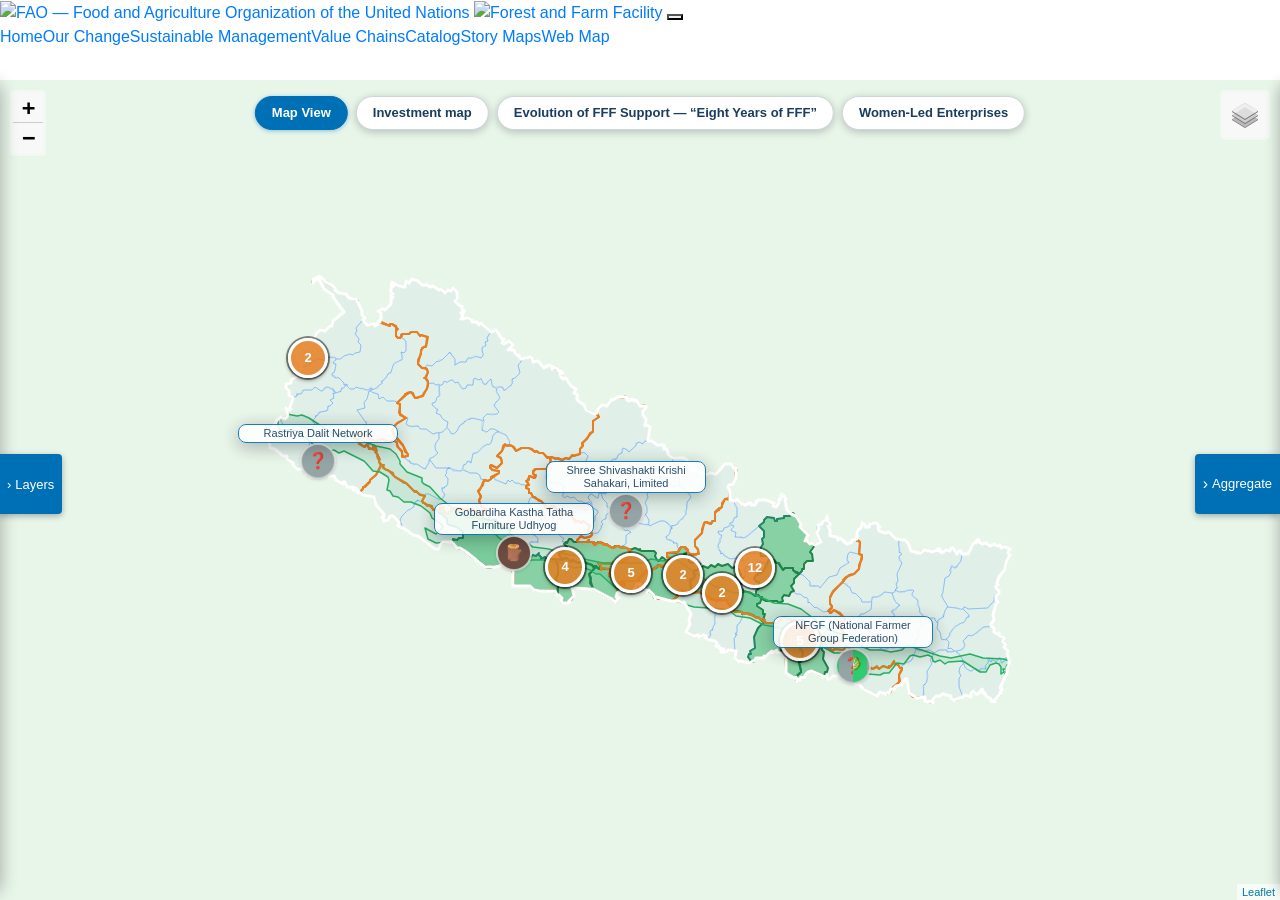
==== commit 553b7ffa: "feat: Webmap header match site Figma, fetch csv, unify Fertiliser/Handicraft - Header: add site-head" ====
--- a/index.html
+++ b/index.html
@@ -40,13 +40,43 @@
     
     <!-- ponytail: the cdn.polyfill.io script was removed - the domain was sold in 2024 and served a
          malicious payload; Promise is native in every browser this map targets. -->
-    <!-- Page styles split out to css/map.css (kept in this position, after the vendored CSS,
-         so the cascade order is unchanged). Re-apply after any qgis2web re-export. -->
-    <link rel="stylesheet" href="css/map.css">
-    <title>FAO Grantees Map</title>
+     <!-- Page styles split out to css/map.css (kept in this position, after the vendored CSS,
+          so the cascade order is unchanged). Re-apply after any qgis2web re-export. -->
+     <link rel="stylesheet" href="css/map.css">
+     <link rel="stylesheet" href="../css/tokens.css">
+     <link rel="stylesheet" href="../css/style.css">
+     <style>
+       /* Site header offset for Webmap: match Figma header 80px */
+       body { padding-top: var(--header-h, 80px); }
+       .site-header { position: fixed; top: 0; inset-inline: 0; z-index: 100; }
+       .map-mode-tabs { top: calc(var(--header-h, 80px) + 12px) !important; }
+       #leftPanel, #rightPanel { top: calc(var(--header-h, 80px) + 0px) !important; }
+       /* Ensure map fills remaining viewport below header */
+       #map { height: calc(100vh - var(--header-h, 80px) - var(--bottom-h, 0px)); }
+     </style>
+     <title>FAO Grantees Map</title>
 </head>
 
 <body>
+<header class="site-header">
+  <div class="inner">
+    <a class="brand-lockup" href="../index.html" aria-label="FAO and Forest and Farm Facility">
+      <img src="../assets/img/logo-fao.png" alt="FAO — Food and Agriculture Organization of the United Nations" class="logo-fao">
+      <span class="logo-sep" aria-hidden="true"></span>
+      <img src="../assets/img/logo-fff.webp" alt="Forest and Farm Facility" class="logo-fff">
+    </a>
+    <button class="nav-toggle" aria-label="Menu"><span></span></button>
+    <nav class="nav" id="siteNav">
+      <a href="../index.html">Home</a>
+      <a href="../our-change.html">Our Change</a>
+      <a href="../sustainable-management.html">Sustainable Management</a>
+      <a href="../value-chains.html">Value Chains</a>
+      <a href="../catalog.html">Catalog</a>
+      <a href="../storymaps.html">Story Maps</a>
+      <a href="index.html" class="active">Web Map</a>
+    </nav>
+  </div>
+</header>
 
     <!-- Top mode switch: Map View vs Evolution of FFF Support -->
     <nav class="map-mode-tabs" id="mapModeTabs" aria-label="Map mode">
@@ -174,12 +204,13 @@
         </div>
     </div>
 
-    <!-- Defer myFuncs.js until after DOM is ready since it's used by inline scripts below -->
-    <script defer src="js/myFuncs.js"></script>
+     <!-- Defer myFuncs.js until after DOM is ready since it's used by inline scripts below -->
+     <script defer src="js/myFuncs.js"></script>
+     <script defer src="../js/main.js"></script>
 
 </body>
 <!-- Page logic split out to js/map.js - plain script (NOT defer) so it keeps the exact execution
-     order the inline block had, ahead of the deferred vendor libs. Re-apply after any qgis2web re-export. -->
+      order the inline block had, ahead of the deferred vendor libs. Re-apply after any qgis2web re-export. -->
 <script src="js/map.js"></script>
 
 </html>
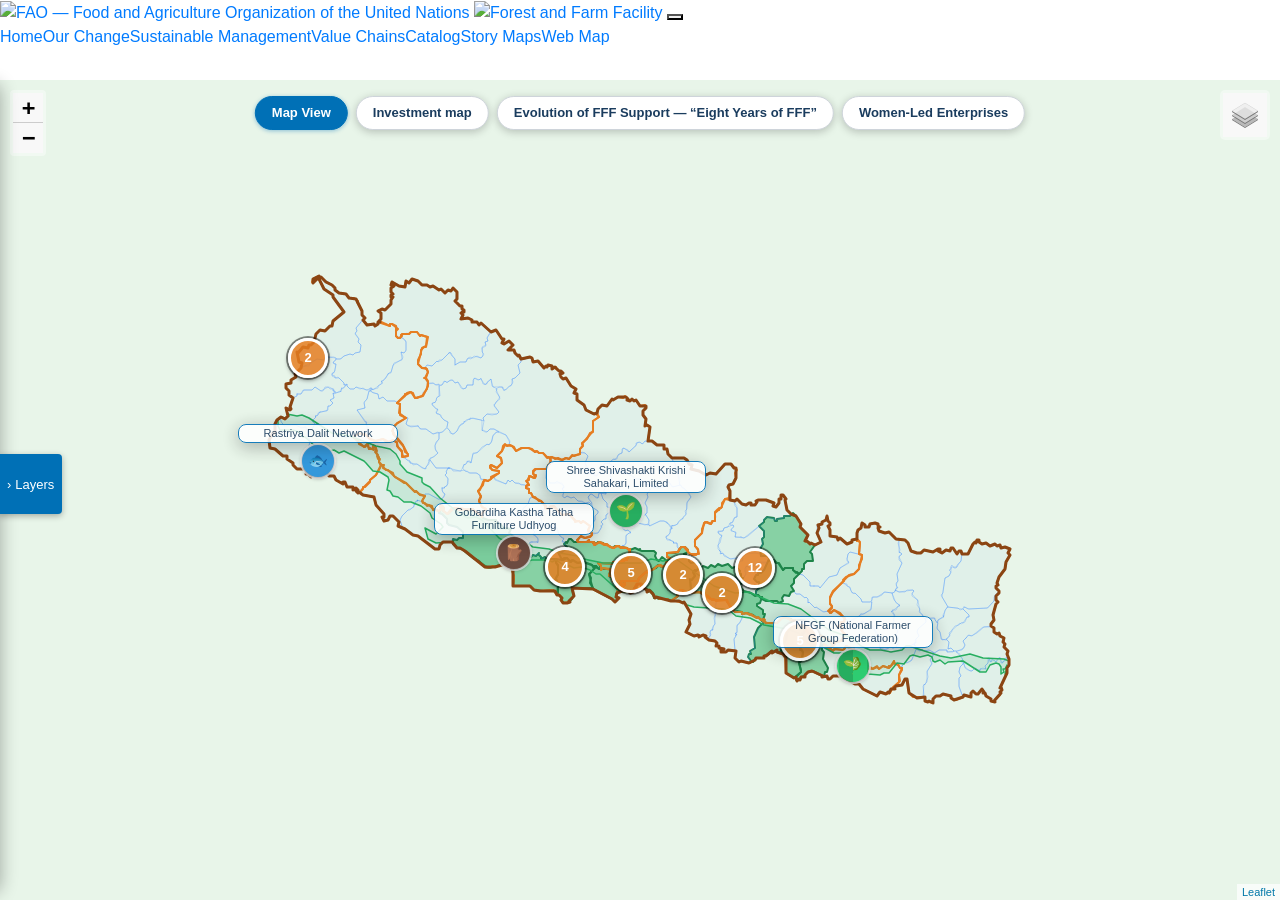
==== commit 750e59e3: "feat: right panel renamed Info, visible only in Evolution mode - Toggle + panel header Aggregate -> " ====
--- a/index.html
+++ b/index.html
@@ -51,9 +51,29 @@
        .site-header { position: fixed; top: 0; inset-inline: 0; z-index: 100; }
        .map-mode-tabs { top: calc(var(--header-h, 80px) + 12px) !important; }
        #leftPanel, #rightPanel { top: calc(var(--header-h, 80px) + 0px) !important; }
-       /* Ensure map fills remaining viewport below header */
-       #map { height: calc(100vh - var(--header-h, 80px) - var(--bottom-h, 0px)); }
-     </style>
+        /* Ensure map fills remaining viewport below header */
+        #map { height: calc(100vh - var(--header-h, 80px) - var(--bottom-h, 0px)); }
+      </style>
+      <!-- Embed mode for the site home-page iframe (website/index.html): ?embed=1 (or any
+           framing) hides the duplicated site header so the map fills the frame. Standalone
+           loads are unchanged. Re-apply after any qgis2web re-export. -->
+      <script>
+        (function () {
+          try {
+            if (new URLSearchParams(location.search).get('embed') === '1' || window.self !== window.top) {
+              document.documentElement.classList.add('webmap-embed');
+            }
+          } catch (e) { /* standalone */ }
+        })();
+      </script>
+      <style>
+        html.webmap-embed body { padding-top: 0 !important; }
+        html.webmap-embed body .site-header { display: none !important; }
+        html.webmap-embed body .map-mode-tabs { top: 12px !important; }
+        html.webmap-embed body #leftPanel,
+        html.webmap-embed body #rightPanel { top: 0 !important; }
+        html.webmap-embed body #map { height: calc(100vh - var(--bottom-h, 0px)); }
+      </style>
      <title>FAO Grantees Map</title>
 </head>
 
@@ -166,14 +186,14 @@
         </div>
     </div>
 
-    <!-- Bottom Panel (Aggregate, Timeline, Table) — now on the RIGHT side -->
+    <!-- Info panel — on the RIGHT side, visible only in Evolution mode -->
     <div id="rightPanel" class="map-panel right-panel collapsed">
-        <button class="panel-toggle-btn" id="rightPanelToggle" onclick="togglePanel('rightPanel')" title="Toggle Aggregate">
-            <span id="rightPanelArrow">›</span> <span class="gf-label">Aggregate</span>
+        <button class="panel-toggle-btn" id="rightPanelToggle" onclick="togglePanel('rightPanel')" title="Toggle Info">
+            <span id="rightPanelArrow">›</span> <span class="gf-label">Info</span>
         </button>
         <div class="panel-content">
             <div id="tab-aggregate">
-                <div class="panel-header">Aggregate</div>
+                <div class="panel-header">Info</div>
                 <div id="aggOverview"></div>
                 <div><strong>Type of Grant (pie)</strong><canvas id="chartPie"></canvas></div>
                 <div><strong>Type of Grant (bar)</strong><canvas id="chartTypeBar"></canvas></div>
--- a/css/map.css
+++ b/css/map.css
@@ -245,6 +245,9 @@
            takes the whole height everywhere else. `display: flex` = .map-panel's own layout. */
         body:not(.map-mode-investment) #bottomPanel { display: none !important; }
         body.map-mode-investment #bottomPanel { display: flex; }
+        /* The Info (right) panel exists only in Evolution mode (user rule), like the bottom
+           panel exists only in Investment mode. Toggle + charts hide with it. */
+        body:not(.map-mode-evolution) #rightPanel { display: none !important; }
         /* …and with no strip reserved, the overlay panels use the full height outside that mode */
         body:not(.map-mode-investment) #leftPanel,
         body:not(.map-mode-investment) #rightPanel { bottom: 12px; }
@@ -256,7 +259,7 @@
             max-height: none;
         }
         
-        /* Aggregate (right) panel — now on the RIGHT side (#rightPanel holds charts + legend).
+        /* Info (right) panel — now on the RIGHT side (#rightPanel holds charts + legend).
            No `bottom` here: the shared rule above pins it to `calc(var(--bottom-h) + 12px)` so it (and its
            toggle tab) tracks the draggable strip like the Layers panel. A hard-coded bottom broke that. */
         #rightPanel {
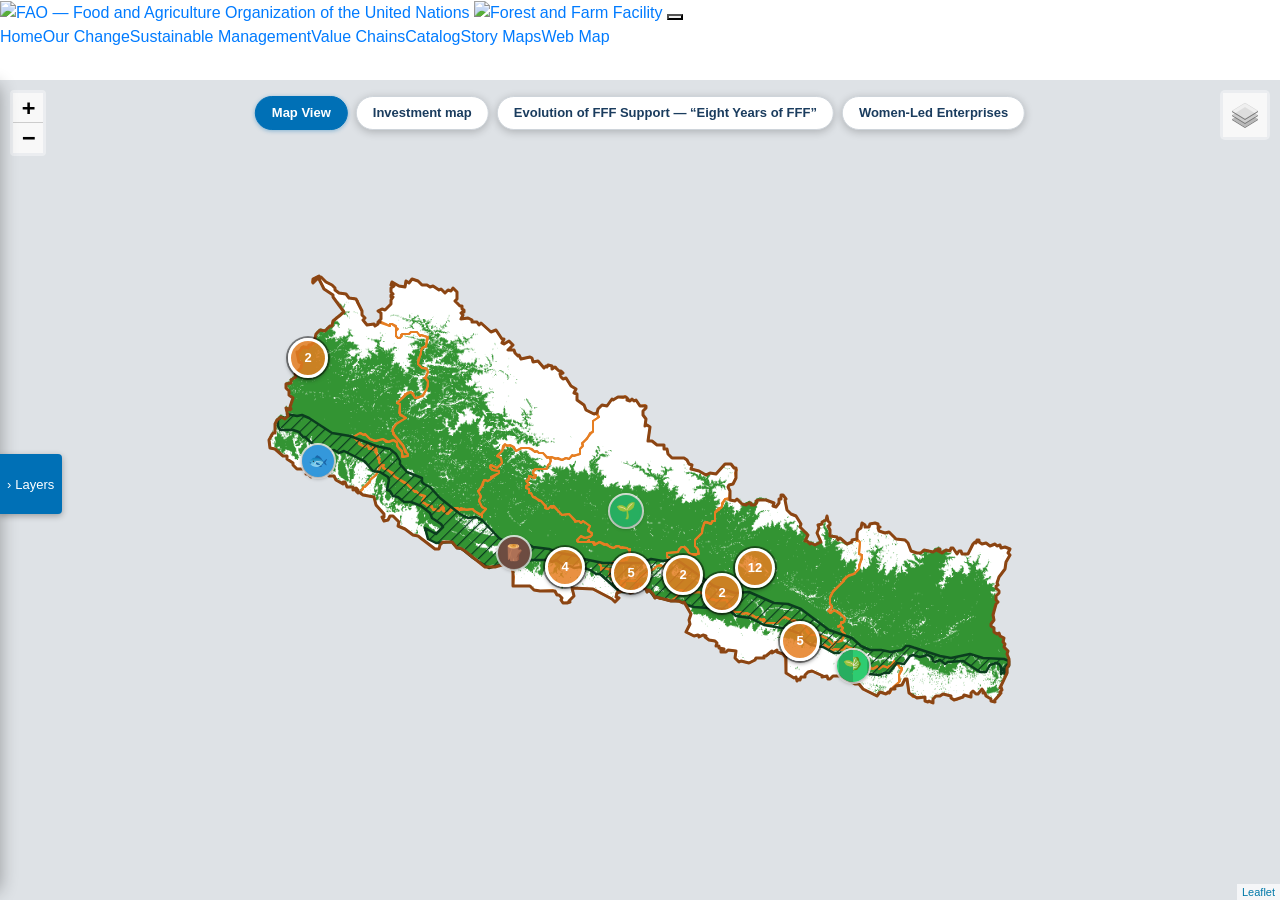
==== commit 0f6384d9: "feat: exterior mask, zoom-faded forest cover, hatched Chure band - grey exterior mask (#dee2e6, pane" ====
--- a/index.html
+++ b/index.html
@@ -27,10 +27,12 @@
     <script src="js/jquery.min.js"></script>
     <script src="js/leaflet.js"></script>
     <script src="js/leaflet.markercluster.js"></script>
+    <!-- Leaflet-hash is instantiated by js/map.js, which is a plain (non-deferred) script and
+         therefore runs BEFORE the deferred block - keep this one synchronous or L.Hash is undefined. -->
+    <script src="js/leaflet-hash.js"></script>
     
     <!-- Non-critical scripts deferred for faster initial render -->
     <script defer src="js/bootstrap.bundle.min.js"></script>
-        <script defer src="js/leaflet-hash.js"></script>
     <!-- ponytail: dropped 9 plugins nothing references (search/timeline-slider/labelgun+rbush/
          Autolinker/labels.js/pattern/rotatedMarker/qgis2web_expressions + their CSS).
          Re-add from the qgis2web export if a future feature needs one. -->
@@ -109,6 +111,21 @@
     <!-- Full-screen map -->
     <div id="map"></div>
 
+    <!-- SVG hatch pattern for the Chure band. Leaflet has no pattern support and the leaflet-pattern
+         plugin is not vendored here, so this is the plugin-free equivalent: fill="url(#chureHatch)"
+         resolves document-wide. Zero-size + absolute (never display:none - that breaks resolution).
+         userSpaceOnUse keeps the hatch a constant on-screen size at every zoom.
+         DARK, not #27ae60: the forest overlay is a solid rgb(34,139,34) fill and a mid-green stripe
+         over it is a 1.5:1 contrast ratio (invisible). This deep green reads on the white canvas
+         and on the forest alike. -->
+    <svg width="0" height="0" aria-hidden="true" focusable="false" style="position:absolute">
+      <defs>
+        <pattern id="chureHatch" width="8" height="8" patternUnits="userSpaceOnUse" patternTransform="rotate(45)">
+          <line x1="0" y1="0" x2="0" y2="8" stroke="#0b3d1f" stroke-width="2.4"></line>
+        </pattern>
+      </defs>
+    </svg>
+
     <!-- Commodity legend — floating overlay, fitted to contents, moves with panels -->
     <div id="commodityLegend" class="commodity-legend" aria-label="Commodity legend"></div>
 
--- a/css/map.css
+++ b/css/map.css
@@ -20,7 +20,7 @@
             min-height: 120px;
             position: relative;
             z-index: 1;
-            background: #e8f5e9;   /* light green canvas */
+            background: #ffffff;   /* white canvas (exterior mask covers the rest) */
         }
         
         /* Page title overlay */
@@ -325,22 +325,6 @@
         .org-pin-img:hover {
             filter: drop-shadow(0 0 0 2px #0070b6) drop-shadow(0 1px 2px rgba(0,0,0,0.6));
         }
-        /* Permanent name tooltip on the map */
-        .org-tip-name {
-            background: rgba(255, 255, 255, 0.97);
-            border: 1px solid #0070b6;
-            border-radius: 8px;
-            color: #1a3c5e;
-            font: 11px/13px Arial, Helvetica, sans-serif;
-            padding: 2px 6px;
-            white-space: normal;
-            width: 160px;
-            max-width: 160px;
-            text-align: center;
-            box-shadow: 0 4px 18px rgba(0, 0, 0, 0.32);
-        }
-        .leaflet-tooltip.org-tip-name::before { display: none; }
-
         /* ---- Commodity pins (literal crop drawings) ---- */
         .commodity-pin {
             width: 32px;
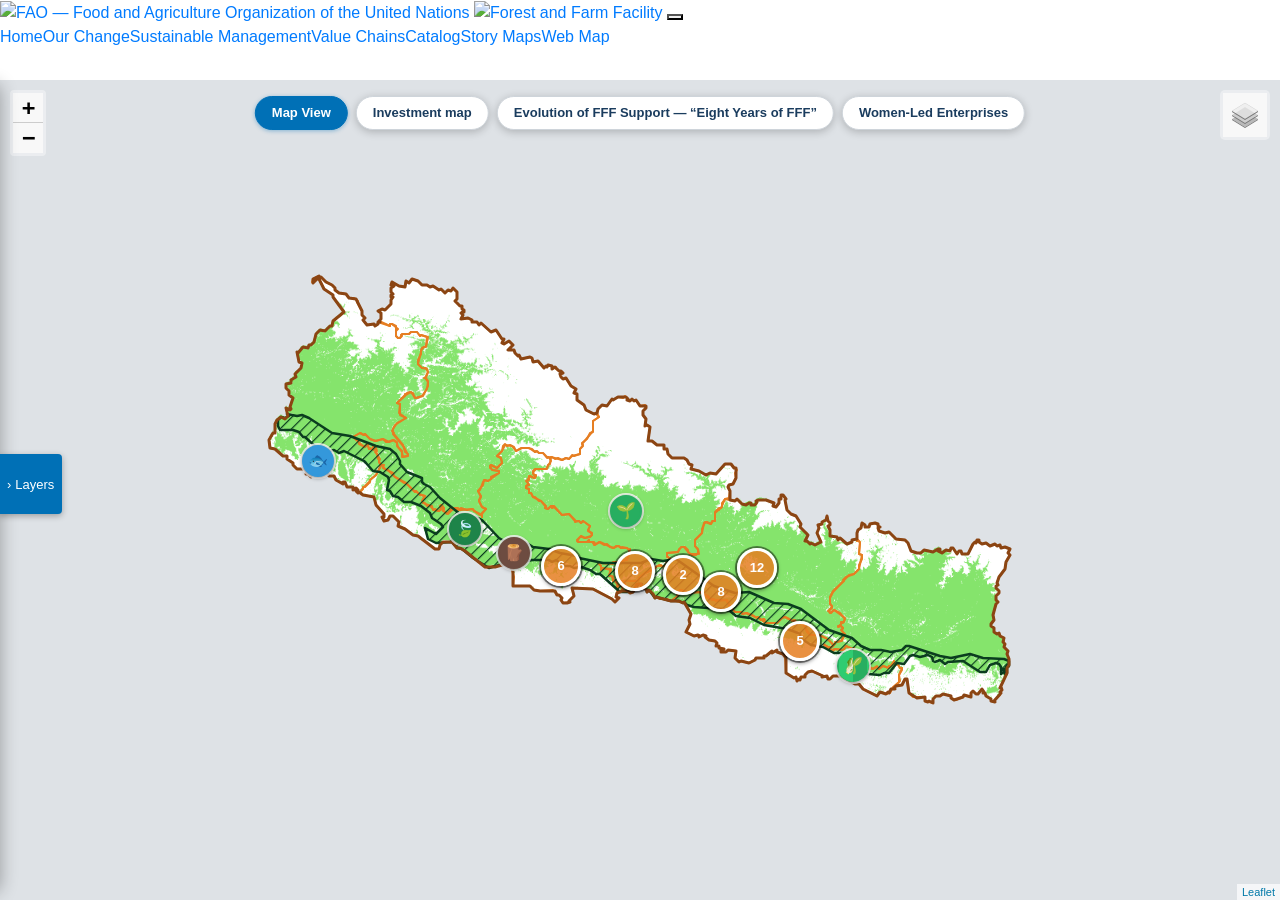
==== commit 82b046a4: "feat(map): forest cover overlay in #7be25f data/forest4_preview.png is one flat colour at alpha 235," ====
--- a/index.html
+++ b/index.html
@@ -115,9 +115,9 @@
          plugin is not vendored here, so this is the plugin-free equivalent: fill="url(#chureHatch)"
          resolves document-wide. Zero-size + absolute (never display:none - that breaks resolution).
          userSpaceOnUse keeps the hatch a constant on-screen size at every zoom.
-         DARK, not #27ae60: the forest overlay is a solid rgb(34,139,34) fill and a mid-green stripe
-         over it is a 1.5:1 contrast ratio (invisible). This deep green reads on the white canvas
-         and on the forest alike. -->
+         DARK, not #27ae60: the forest overlay is a solid rgb(123,226,95) fill and a mid-green stripe
+         over it is a 1.76:1 contrast ratio (invisible). This deep green reads on the white canvas
+         (12.3:1) and on the forest (7.6:1) alike. -->
     <svg width="0" height="0" aria-hidden="true" focusable="false" style="position:absolute">
       <defs>
         <pattern id="chureHatch" width="8" height="8" patternUnits="userSpaceOnUse" patternTransform="rotate(45)">
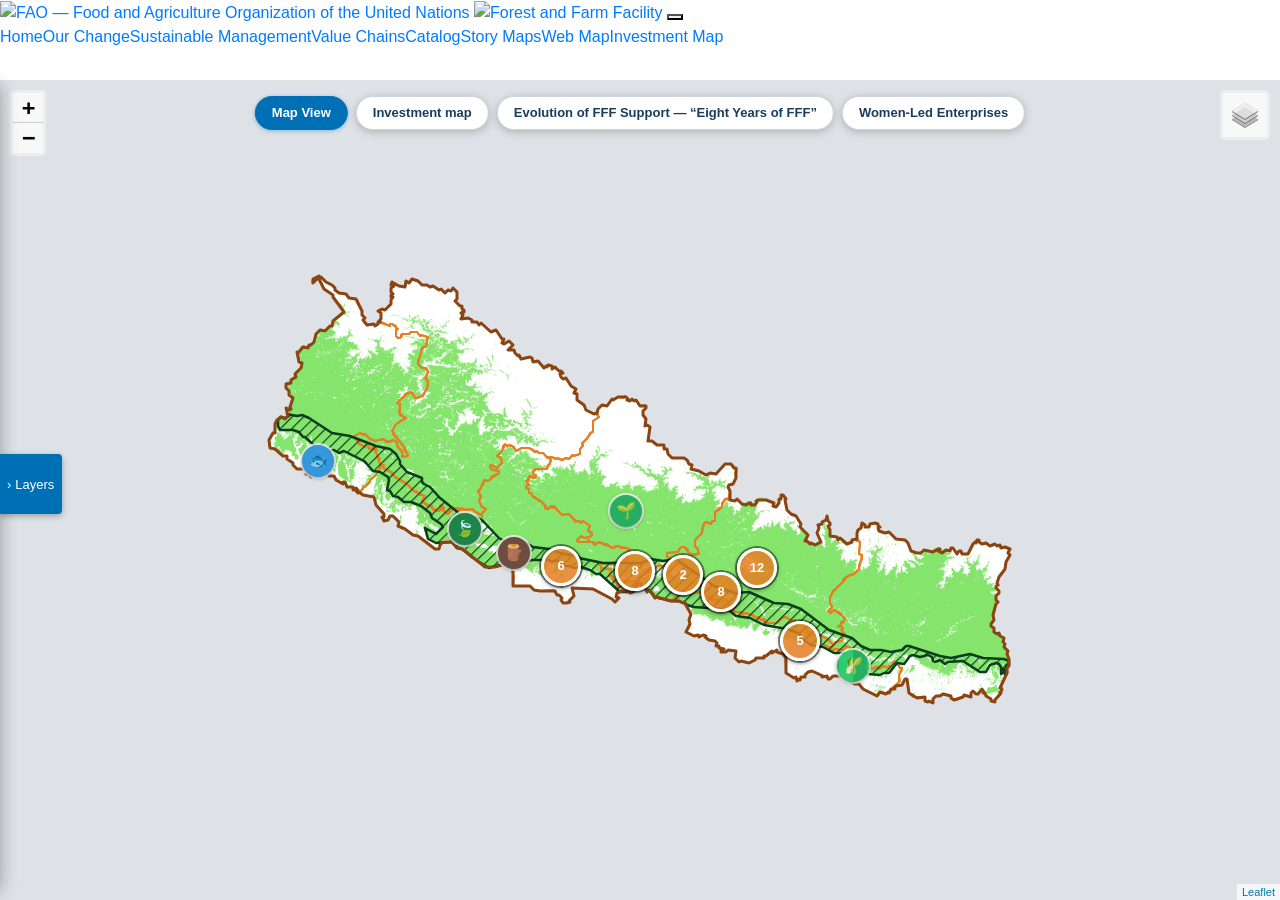
==== commit 0de8f878: "feat(header): nav matches the website's — add the Investment Map link The map's header nav is the si" ====
--- a/index.html
+++ b/index.html
@@ -96,6 +96,7 @@
       <a href="../catalog.html">Catalog</a>
       <a href="../storymaps.html">Story Maps</a>
       <a href="index.html" class="active">Web Map</a>
+      <a href="../investment-map.html">Investment Map</a>
     </nav>
   </div>
 </header>
